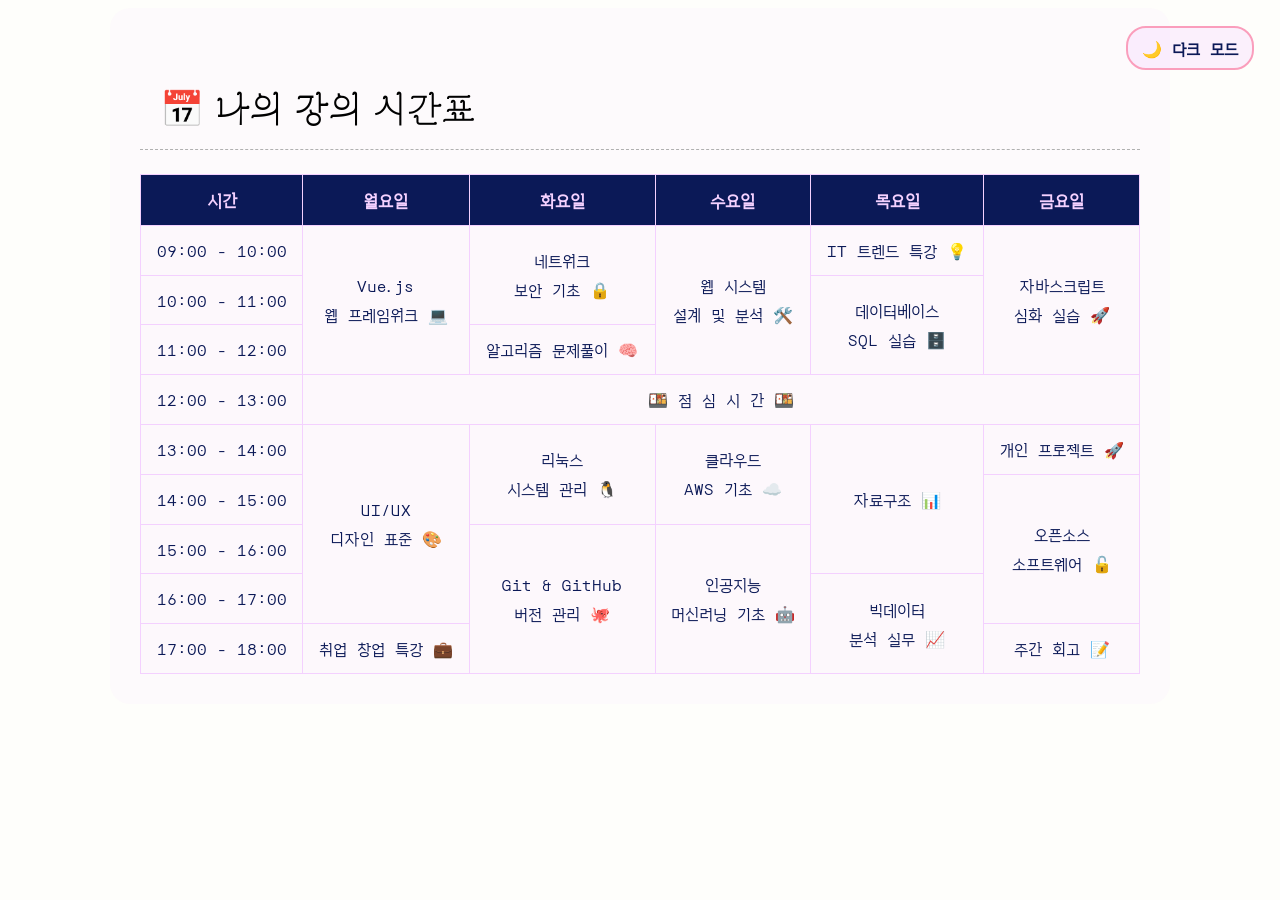
==== html/myClass.html @ 7cd1b6b7 "Add files via upload" ====
<!-- 시간표 화면 -->
 <!-- 내용 : 시간표(table) -->
 <!-- 스타일: 핑크 배경, hover  -->

<!DOCTYPE html>
<html lang="ko">
<head>
    <meta charset="UTF-8">
    <meta name="viewport" content="width=device-width, initial-scale=1.0">
    <title>나의 강의 시간표</title>
    <link rel="preconnect" href="https://fonts.googleapis.com">
    <link rel="preconnect" href="https://fonts.gstatic.com" crossorigin>
    <link href="https://fonts.googleapis.com/css2?family=Orbit&display=swap" rel="stylesheet">
    <link rel="stylesheet" href="/css/style.css">
    <!-- 다크모드 -->
    <button id="dark-mode-toggle">🌙 다크 모드</button>
</head>


<body>
    <div class="container">
        <h1><b>📅 나의 강의 시간표</b></h1>
        <p id="today-info"></p>
        <table border="1" cellpadding="7" cellspacing="0">
            <thead>
                <tr>
                    <th>시간</th>
                    <th>월요일</th>
                    <th>화요일</th>
                    <th>수요일</th>
                    <th>목요일</th>
                    <th>금요일</th>
                </tr>
            </thead>
            <tbody>
                <tr>
                    <td>09:00 - 10:00</td>
                    <td rowspan="3">Vue.js<br>웹 프레임워크 💻</td>
                    <td rowspan="2">네트워크<br>보안 기초 🔒</td>
                    <td rowspan="3">웹 시스템<br>설계 및 분석 🛠️</td>
                    <td>IT 트렌드 특강 💡</td>
                    <td rowspan="3">자바스크립트<br>심화 실습 🚀</td>
                </tr>
                <tr>
                    <td>10:00 - 11:00</td>
                    <td rowspan="2">데이터베이스<br>SQL 실습 🗄️</td>
                </tr>
                <tr>
                    <td>11:00 - 12:00</td>
                    <td>알고리즘 문제풀이 🧠</td>
                </tr>
                
                <tr>
                    <td>12:00 - 13:00</td>
                    <td colspan="5">🍱 점 심 시 간 🍱</td>
                </tr>


                <!-- background-color: rgba(var(--color-point-rgb), 0.2 -->
                
                <tr>
                    <td>13:00 - 14:00</td>
                    <td rowspan="4">UI/UX<br>디자인 표준 🎨</td>
                    <td rowspan="2">리눅스<br>시스템 관리 🐧</td>
                    <td rowspan="2">클라우드<br>AWS 기초 ☁️</td>
                    <td rowspan="3">자료구조 📊</td>
                    <td>개인 프로젝트 🚀</td>
                </tr>
                <tr>
                    <td>14:00 - 15:00</td>
                    <td rowspan="3">오픈소스<br>소프트웨어 🔓</td>
                </tr>
                <tr>
                    <td>15:00 - 16:00</td>
                    <td rowspan="3">Git & GitHub<br>버전 관리 🐙</td>
                    <td rowspan="3">인공지능<br>머신러닝 기초 🤖</td>
                </tr>
                <tr>
                    <td>16:00 - 17:00</td>
                    <td rowspan="2">빅데이터<br>분석 실무 📈</td>
                </tr>
                <tr>
                    <td>17:00 - 18:00</td>
                    <td>취업 창업 특강 💼</td>
                    <td>주간 회고 📝</td>
                </tr>
            </tbody>
        </table>
    </div>
    <!-- 오늘 요일 정보 -->
    <script src="/script/todayInfo.js"></script>
    <!-- 다크모드 -->
    <script src="/script/darkMode.js"></script>
</body>
</html>
---- css/style.css ----
@import url('https://fonts.googleapis.com/css2?family=Orbit&display=swap');
@import url('https://fonts.googleapis.com/css2?family=Grandiflora+One&display=swap');



:root {
  --color-point: #fa9ebc;        /* 포인트 컬러 - 제목, 강조 요소 */
  --color-point-rgb: 250, 158, 188;

  --color-highlight: #f4d1ff;    /* 하이라이트 컬러 - 배경, 테두리 */
  --color-highlight-rgb: 244, 209, 255;

  --color-base: #0b1957;         /* 베이스 컬러 - 본문 텍스트, 진한 배경 */
  --color-base-rgb: 11, 25, 87;

  --color-action: #5784e6;       /* 액션 컬러 - 링크, 버튼, 클릭 요소 */
  --color-action-rgb: 87, 132, 230;
}

/* ================================
   1단계: 전체 테마 - 폰트 & 배경
   ================================ */


body {
  font-family: 'Orbit', sans-serif;
  font-weight: 400;
  line-height: 1.8;
  color: var(--color-base);
  background-color: #fefefb;   /* 린넨 */
}

/* ================================
   2단계: 제목(h1, h2) 꾸미기
   ================================ */


h1 {
  font-family: "Grandiflora One", cursive;
  color: #000000;
  font-weight: 400;
  font-size: 2.2em;
  padding: 12px 20px;
  border-bottom: 1px dashed #b0b0b0; /*점선*/
}


/* h3 {
  color: var(--color-base);
  font-weight: bold;
  font-size: 1.5em;
  padding: 8px 16px;
  border-left: 6px solid var(--color-point);
  background-color: rgba(var(--color-point-rgb), 0.3);
} */

hr {
    border: none;
    border-top: 1px solid #b0b0b0;
}
/* ================================
   3단계: 링크(a 태그) 스타일링
   ================================ */

a {
  color: var(--color-action);
  text-decoration: none;
  font-weight: bold;
  transition: color 0.3s ease;
}

a:hover {
  color: var(--color-base);
  text-decoration: underline;
}

/* ================================
   4단계: 박스 모델 - container
   ================================ */

.container {
  max-width: 1000px;
  margin: 0 auto;
  padding: 30px;
  background-color: rgba(var(--color-highlight-rgb), 0.1);
  border-radius: 20px;
}

/* ================================
   5단계: myTrip.html - 리뷰 카드
   ================================ */

.trip-card {
  background-color: rgba(var(--color-point-rgb), 0.1);
  border: 2px solid var(--color-point);
  border-radius: 16px;
  padding: 16px 20px;
  margin: 20px 0;
  transition: transform 0.3s ease, box-shadow 0.3s ease;
}

.trip-card:hover {
  transform: translateY(-6px);
  box-shadow: 0 10px 20px rgba(var(--color-base-rgb), 0.2);
}

.trip-card figcaption {
  font-weight: bold;
  color: var(--color-point);
  margin-top: 8px;
}


/* 브이로그도 스타일 통일 */
.vlog-card {
  background-color: rgba(var(--color-point-rgb), 0.1);
  border: 2px solid var(--color-point);
  border-radius: 16px;
  padding: 20px 24px;
  margin-top: 20px;
}

.vlog-card video {
  width: 100%;
  max-width: 500px;
  border-radius: 12px;
  display: block;
  margin: 12px 0;
}

.vlog-card p{
  font-style: italic;
  color: rgba(var(--color-base-rgb), 0.7);
}


/* 브이로그 보러가기 링크 버튼 스타일링 */
.btn-link {
  display: inline-block;
  padding: 10px 16px;
  background-color: var(--color-action);
  color: var(--color-point);
  border-radius: 12px;
  text-decoration: none;
  font-weight: bold;
  transition: filter 0.3s ease;
}


.vlog-card a:hover {
  filter: brightness(0.85);
}


/* 오디오 스타일링 */
audio {
  width: 100%;
  border-radius: 30px;
  accent-color: var(--color-point);   /* 재생바/볼륨 색상 톤 변경 */
}

audio::-webkit-media-controls-panel {
  background-color: rgba(var(--color-point-rgb), 0.5);
}




/* ================================
   6단계: myClass.html - 테이블
   ================================ */

table {
  width: 100%;
  border-collapse: collapse;
  margin-top: 20px;
}

th, td {
  border: 1px solid var(--color-highlight);
  padding: 10px;
  text-align: center;
  transition: background-color 0.3s ease;
}

th {
  background-color: var(--color-base);
  color: var(--color-highlight);   /* 진한 배경 위 밝은 텍스트 (흰색 대신 하이라이트 컬러 사용) */
  font-size: 1.05em;
}



tbody td {
  background-color: rgba(var(--color-highlight-rgb), 0.05);
}



/* 시간표 칸 마우스 올리면 색상 반응 */
tbody td:hover {
  background-color: rgba(var(--color-point-rgb), 0.35);
  cursor: pointer;
}

/* ================================
   7단계: 회원가입 폼 스타일링
   ================================ */

input[type="text"],
input[type="email"],
input[type="password"],
input[type="date"],
textarea,
select {
  width: 100%;
  padding: 10px 12px;
  font-size: 1em;
  font-family: 'Orbit', sans-serif;
  border: 1px solid var(--color-highlight);
  border-radius: 8px;
  box-sizing: border-box;
  margin-bottom: 12px;
  color: var(--color-base);
}


/* 입력시 효과 스타일링 */
input[type="text"]:focus,
input[type="email"]:focus,
textarea:focus {
  outline: none;
  border-color: var(--color-point);
  box-shadow: 0 0 0 2px rgba(var(--color-highlight-rgb), 0.8);
  transform: scale(1.01);}

textarea {
  min-height: 100px;
  resize: vertical;
}





fieldset {
  border: 2px solid var(--color-point);
  background-color: rgba(var(--color-point-rgb), 0.15);
  border-radius: 14px;
  padding: 20px;
  margin-bottom: 20px;
}

/* 들여쓰기 스타일링 */
.checkbox-item {
  display: inline-block;
  padding-left: 20px;
  margin: 0;
}

.checkbox-item input[type="checkbox"] {
  transition: transform 0.2s ease;
}

.checkbox-item input[type="checkbox"]:checked {
  transform: scale(1.2);
}


legend {
  padding: 4px 12px;
  color: var(--color-point);
  font-weight: bold;
  font-size: 1.1em;
}

button,
input[type="submit"],
input[type="reset"] {
  font-family: 'Orbit', sans-serif;
  padding: 12px 24px;
  border: none;
  border-radius: 10px;
  font-size: 1em;
  font-weight: bold;
  cursor: pointer;
  margin-right: 10px;
  margin-top: 10px;
  transition: filter 0.3s ease;   /* 색을 새로 안 만들고 밝기 조절로만 hover 표현 */
}

button[type="submit"],
input[type="submit"] {
  background-color: var(--color-action);
  color: var(--color-highlight);
}

button[type="submit"]:hover,
input[type="submit"]:hover {
  filter: brightness(0.85);
}

button[type="reset"],
button[type="button"],
input[type="reset"] {
  background-color: rgba(var(--color-highlight-rgb), 0.5);
  color: var(--color-base);
}

button[type="reset"]:hover,
button[type="button"]:hover,
input[type="reset"]:hover {
  filter: brightness(0.92);
}

/* ================================
   8단계 (미션4): Flex & Grid 레이아웃
   ================================ */

nav ul {
  display: flex;
  flex-wrap: nowrap;
  gap: 16px;
  list-style: none;
  padding: 0;
}

/* 바로가기 메뉴도 여행 카드처럼 마우스 올리면 반응 */
nav ul li a {
  display: block;
  padding: 10px 16px;
  background-color: rgba(var(--color-point-rgb), 0.15);
  border: 2px solid var(--color-point);
  border-radius: 12px;
  transition: transform 0.3s ease, box-shadow 0.3s ease, background-color 0.3s ease;
}

nav ul li a:hover {
  transform: translateY(-4px);
  box-shadow: 0 8px 16px rgba(var(--color-base-rgb), 0.2);
  background-color: rgba(var(--color-highlight-rgb), 0.6);
  text-decoration: none;
}

.content-wrap {
  display: flex;
  gap: 12px;
  align-items: flex-start;
}

.content-wrap main {
  flex: 2;
}

.content-wrap aside {
  flex: 1;
}

.content-wrap aside section {
  background-color: rgba(var(--color-point-rgb), 0.15);
  border-radius: 14px;
  padding: 16px 20px;
  margin-bottom: 16px;
}

.trip-grid {
  display: grid;
  grid-template-columns: repeat(3, 1fr);
  gap: 20px;
}

/* section을 박스처리 */
main section {
  background-color: rgba(var(--color-point-rgb), 0.15);
  border-radius: 14px;
  padding: 16px 20px;
  margin-bottom: 20px;
}

/* section 내용 스타일  */
main section small {
  display: block;
  color: rgba(var(--color-base-rgb), 0.6);
  font-size: 0.85em;
  margin: 4px 0 12px;
}

main section p {
  margin: 10px 0;
}

/* 들여쓰기 느낌 */
main section p,
main section small,
main section ul,
main section picture,
main section figcaption,
aside p {
  padding-left: 40px;
}

/* ================================
   9단계 (미션5): 반응형 웹 디자인
   ================================ */

@media (max-width: 786px) {

  .content-wrap {
    flex-direction: column;
  }

  nav ul {
    flex-direction: column;
  }

  .trip-grid {
    grid-template-columns: 1fr;
  }

  .container {
    padding: 16px;
  }

  h1 {
    font-size: 1.6em;
  }
}

/* ================================
   10단계 (미션6): 애니메이션
   ================================ */

@keyframes fadeInDown {
  from {
    opacity: 0;
    transform: translateY(-20px);
  }
  to {
    opacity: 1;
    transform: translateY(0);
  }
}

h1 {
  animation: fadeInDown 1s ease;
}

@keyframes blink {
  0%, 100% { opacity: 1; }
  50% { opacity: 0; }
}



fieldset {
  animation: fadeInUp 5s ease;
}


/* 휴일 카운팅 애니메이션 */
#holiday-countdown {
  font-size: 1.3em;
  text-align: center;
  animation: pulse 1.5s ease-in-out infinite;
}

@keyframes pulse {
  0%, 100% {
    transform: scale(1);
    color: var(--color-base);
  }
  50% {
    transform: scale(1.08);
    color: var(--color-point);
  }
}

/* ================================
   11단계 게임 추가하기
   ================================ */
aside section button {
  display: inline-flex;
  align-items: center;
  justify-content: center;
  min-width: 60px;
  height: 40px;
  padding: 0 12px;
  margin-top: 8px;
  margin-right: 8px;
  background-color: rgba(var(--color-highlight-rgb), 0.3);
  border: 2px solid var(--color-highlight);
  border-radius: 12px;
  font-family: 'Orbit', sans-serif;
  font-weight: bold;
  font-size: 1em;
  color: var(--color-base);
  cursor: pointer;
  transition: transform 0.3s ease, box-shadow 0.3s ease, background-color 0.3s ease;
}

aside section button:hover {
  transform: translateY(-4px);
  box-shadow: 0 8px 16px rgba(var(--color-base-rgb), 0.2);
  background-color: rgba(var(--color-highlight-rgb), 0.6);
}

.game-controls {
  display: flex;
  align-items: center;
  justify-content: space-between;   /* 추가: 양 끝으로 정렬 */
  gap: 3px;
}

.game-controls p {
  margin: 0;
}


/* ================================
   1２단계 실시간 날씨 추가하기
   ================================ */


/* 날씨 위젯 영역 */
#city-select {
  width: 100%;
  padding: 8px 12px;
  margin: 8px 0 12px;
  border: 1px solid rgba(var(--color-point-rgb), 0.4);
  border-radius: 6px;
  background-color: #ffff;
  color: var(--color-base);
  font-size: 0.95em;
  cursor: pointer;
  transition: border-color 0.2s ease;
}

#city-select:hover,
#city-select:focus {
  border-color: var(--color-point);
  outline: none;
}

#weather-box {
  margin-top: 10px;
  padding: 16px;
  border-left: 6px solid var(--color-point);
  background-color: #fff5f5;
  transition: background-color 0.3s ease;
}

#weather-box h4 {
  margin: 0 0 8px;
  color: var(--color-base);
  font-size: 1.05em;
  font-weight: bold;
}

#weather-box p {
  margin: 4px 0;
  font-size: 0.95em;
  color: var(--color-base);
}

#weather-box p strong {
  color: var(--color-point);
}



/* ================================
   13단계: 다크모드
   ================================ */

/* 다크모드 색상 변수 재정의 */
html[data-theme="dark"] {
  --color-point: #ff8fb3;
  --color-point-rgb: 255, 143, 179;

  --color-highlight: #cfa6e0;
  --color-highlight-rgb: 207, 166, 224;

  --color-base: #f4eaff;
  --color-base-rgb: 244, 234, 255;

  --color-action: #8fb3ff;
  --color-action-rgb: 143, 179, 255;
}

html[data-theme="dark"] body {
  background-color: #14142b;
}

/* 하드코딩된 색상들 예외 처리 */
html[data-theme="dark"] h1 {
  color: var(--color-base);
}

html[data-theme="dark"] th {
  background-color: #2a2a52;
  color: var(--color-highlight);
}

html[data-theme="dark"] #city-select {
  background-color: #1f1f3d;
  color: var(--color-base);
}

html[data-theme="dark"] #weather-box {
  background-color: rgba(var(--color-point-rgb), 0.08);
}

/* 다크모드 토글 버튼 */
#dark-mode-toggle {
  position: fixed;
  top: 16px;
  right: 16px;
  padding: 8px 14px;
  border: 2px solid var(--color-point);
  border-radius: 20px;
  background-color: rgba(var(--color-highlight-rgb), 0.3);
  color: var(--color-base);
  font-family: 'Orbit', sans-serif;
  font-weight: bold;
  cursor: pointer;
  z-index: 999;
  transition: transform 0.3s ease, background-color 0.3s ease;
}

#dark-mode-toggle:hover {
  transform: translateY(-2px);
  background-color: rgba(var(--color-highlight-rgb), 0.6);
}
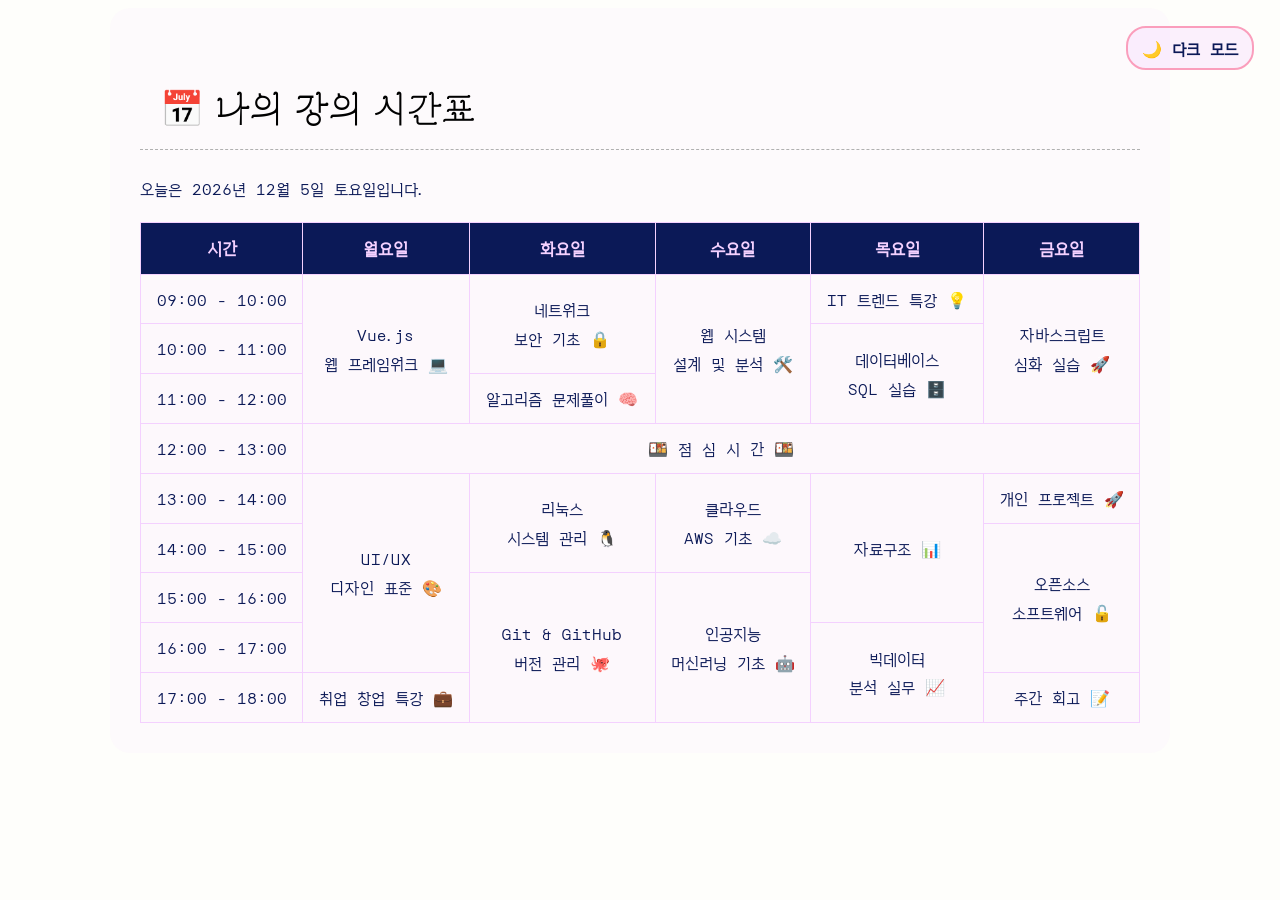
==== commit 09bb0c14: "Update myClass.html" ====
--- a/html/myClass.html
+++ b/html/myClass.html
@@ -11,7 +11,7 @@
     <link rel="preconnect" href="https://fonts.googleapis.com">
     <link rel="preconnect" href="https://fonts.gstatic.com" crossorigin>
     <link href="https://fonts.googleapis.com/css2?family=Orbit&display=swap" rel="stylesheet">
-    <link rel="stylesheet" href="/css/style.css">
+    <link rel="stylesheet" href="../css/style.css">
     <!-- 다크모드 -->
     <button id="dark-mode-toggle">🌙 다크 모드</button>
 </head>
@@ -88,8 +88,8 @@
         </table>
     </div>
     <!-- 오늘 요일 정보 -->
-    <script src="/script/todayInfo.js"></script>
+    <script src="../script/todayinfo.js"></script>
     <!-- 다크모드 -->
-    <script src="/script/darkMode.js"></script>
+    <script src="../script/darkMode.js"></script>
 </body>
-</html>+</html>
